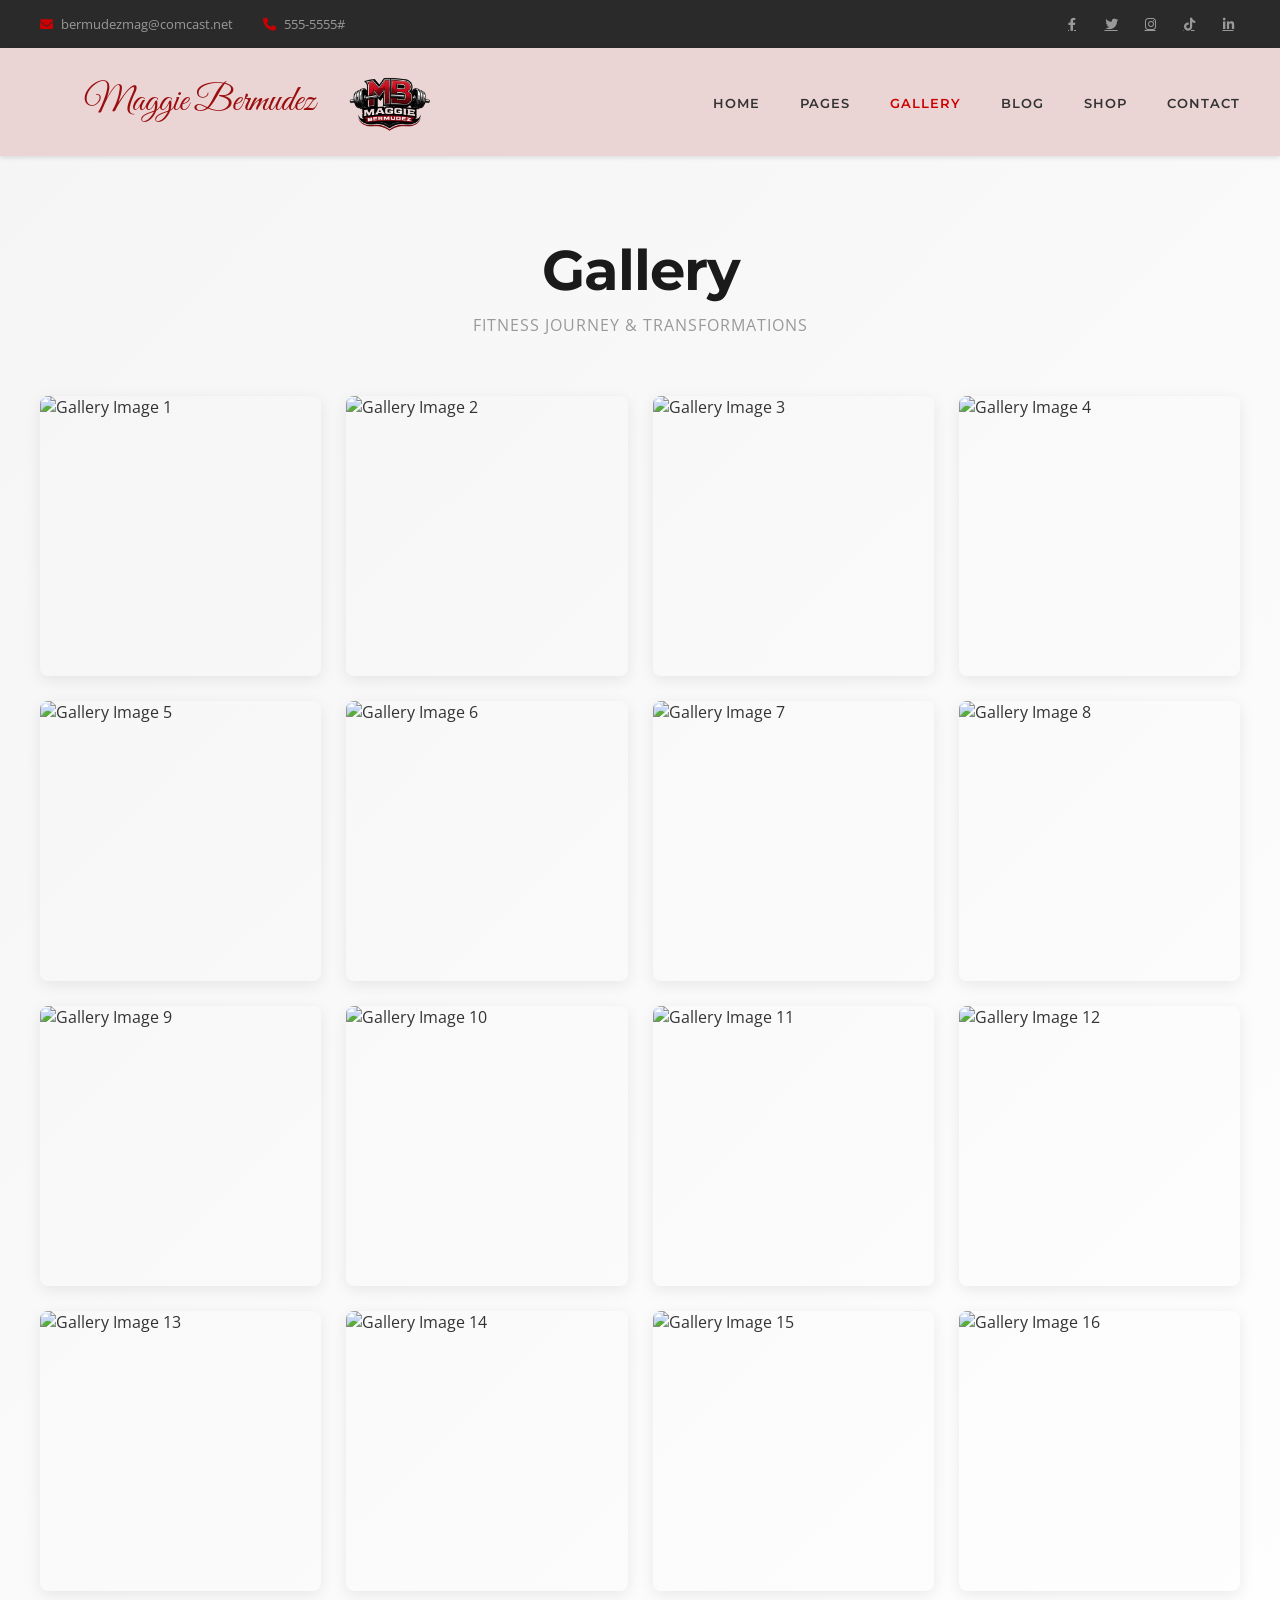
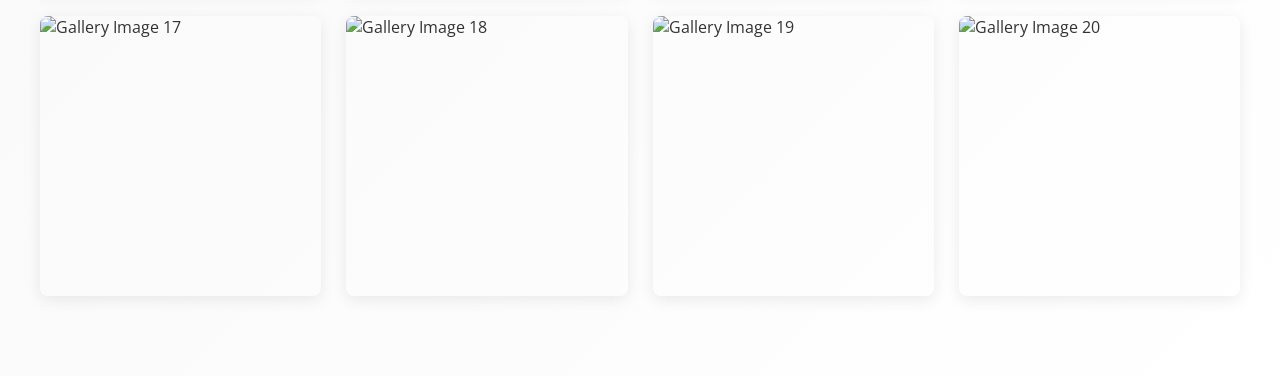
==== gallery.html @ b3c19551 "Add files via upload" ====
<!DOCTYPE html>
<html lang="en">
<head>
    <meta charset="UTF-8">
    <meta name="viewport" content="width=device-width, initial-scale=1.0">
    <title>Gallery - Maggie Bermudez</title>
    <link rel="stylesheet" href="styles.css">
    <link rel="stylesheet" href="https://cdnjs.cloudflare.com/ajax/libs/font-awesome/6.0.0/css/all.min.css">
    <link href="https://fonts.googleapis.com/css2?family=Great+Vibes&family=Montserrat:wght@400;700&family=Open+Sans:wght@400;600&display=swap" rel="stylesheet">
</head>
<body>
    <!-- Top Header -->
    <header class="top-header">
        <div class="header-left">
            <a class="header-item" href="mailto:bermudezmag@comcast.net?subject=I%27m%20interested%20in%20training%20with%20you" style="text-decoration:none; color:inherit;">
                <i class="fas fa-envelope"></i> bermudezmag@comcast.net
            </a>
            <span class="header-item"><i class="fas fa-phone"></i> 555-5555#</span>
        </div>
        <div class="header-right">
            <a href="https://www.facebook.com/maggiesteve.bermudez" class="social-icon" target="_blank" rel="noopener noreferrer"><i class="fab fa-facebook-f"></i></a>
            <a href="https://x.com/MaggieBermudez4" class="social-icon" target="_blank" rel="noopener noreferrer"><i class="fab fa-twitter"></i></a>
            <a href="https://instagram.com/maggie.a.bermudez" class="social-icon" target="_blank" rel="noopener noreferrer"><i class="fab fa-instagram"></i></a>
            <a href="https://www.tiktok.com/@curvyfitlatina" class="social-icon" target="_blank" rel="noopener noreferrer"><i class="fab fa-tiktok"></i></a>
            <a href="https://www.linkedin.com/pub/dir/Maggie/Bermudez" class="social-icon" target="_blank" rel="noopener noreferrer"><i class="fab fa-linkedin-in"></i></a>
        </div>
    </header>

    <!-- Navigation Bar -->
    <nav class="navbar">
        <div class="nav-container">
            <div class="nav-brand">
                <a href="index.html" class="nav-email">Maggie Bermudez</a>
                <div class="logo">
                    <img src="assets/images/Logo.png" alt="Maggie Bermudez Fitness Logo" class="brand-logo">
                </div>
            </div>
            <ul class="nav-links">
                <li><a href="index.html">HOME</a></li>
                <li><a href="pages.html">PAGES</a></li>
                <li><a href="gallery.html" class="active">GALLERY</a></li>
                <li><a href="https://lowerbuckstimes.com/2024/01/16/feasterville-woman-becomes-pro-football-player-at-age-43/" target="_blank" rel="noopener noreferrer">BLOG</a></li>
                <li><a href="https://phlinsurance.com/" target="_blank" rel="noopener noreferrer">SHOP</a></li>
                <li><a href="#" onclick="openContactModal(event)">CONTACT</a></li>
            </ul>
        </div>
    </nav>

    <!-- Gallery Section -->
    <section class="gallery-section">
        <div class="gallery-header">
            <h1 class="gallery-title">Gallery</h1>
            <p class="gallery-subtitle">Fitness Journey & Transformations</p>
        </div>

        <div class="gallery-container">
            <div class="gallery-grid">
                <!-- Gallery Items -->
                <div class="gallery-item">
                    <img src="assets/gallery/image1.png" alt="Gallery Image 1" class="gallery-image" onclick="openLightbox(this)">
                    <div class="gallery-overlay">
                        <i class="fas fa-plus"></i>
                    </div>
                </div>
                <div class="gallery-item">
                    <img src="assets/gallery/image2.png" alt="Gallery Image 2" class="gallery-image" onclick="openLightbox(this)">
                    <div class="gallery-overlay">
                        <i class="fas fa-plus"></i>
                    </div>
                </div>
                <div class="gallery-item">
                    <img src="assets/gallery/image3.png" alt="Gallery Image 3" class="gallery-image" onclick="openLightbox(this)">
                    <div class="gallery-overlay">
                        <i class="fas fa-plus"></i>
                    </div>
                </div>
                <div class="gallery-item">
                    <img src="assets/gallery/image4.png" alt="Gallery Image 4" class="gallery-image" onclick="openLightbox(this)">
                    <div class="gallery-overlay">
                        <i class="fas fa-plus"></i>
                    </div>
                </div>
                <div class="gallery-item">
                    <img src="assets/gallery/image5.png" alt="Gallery Image 5" class="gallery-image" onclick="openLightbox(this)">
                    <div class="gallery-overlay">
                        <i class="fas fa-plus"></i>
                    </div>
                </div>
                <div class="gallery-item">
                    <img src="assets/gallery/image6.png" alt="Gallery Image 6" class="gallery-image" onclick="openLightbox(this)">
                    <div class="gallery-overlay">
                        <i class="fas fa-plus"></i>
                    </div>
                </div>
                <div class="gallery-item">
                    <img src="assets/gallery/image7.png" alt="Gallery Image 7" class="gallery-image" onclick="openLightbox(this)">
                    <div class="gallery-overlay">
                        <i class="fas fa-plus"></i>
                    </div>
                </div>
                <div class="gallery-item">
                    <img src="assets/gallery/image8.png" alt="Gallery Image 8" class="gallery-image" onclick="openLightbox(this)">
                    <div class="gallery-overlay">
                        <i class="fas fa-plus"></i>
                    </div>
                </div>
                <div class="gallery-item">
                    <img src="assets/gallery/image9.png" alt="Gallery Image 9" class="gallery-image" onclick="openLightbox(this)">
                    <div class="gallery-overlay">
                        <i class="fas fa-plus"></i>
                    </div>
                </div>
                <div class="gallery-item">
                    <img src="assets/gallery/image10.png" alt="Gallery Image 10" class="gallery-image" onclick="openLightbox(this)">
                    <div class="gallery-overlay">
                        <i class="fas fa-plus"></i>
                    </div>
                </div>
                <div class="gallery-item">
                    <img src="assets/gallery/image11.png" alt="Gallery Image 11" class="gallery-image" onclick="openLightbox(this)">
                    <div class="gallery-overlay">
                        <i class="fas fa-plus"></i>
                    </div>
                </div>
                <div class="gallery-item">
                    <img src="assets/gallery/image12.png" alt="Gallery Image 12" class="gallery-image" onclick="openLightbox(this)">
                    <div class="gallery-overlay">
                        <i class="fas fa-plus"></i>
                    </div>
                </div>
                <div class="gallery-item">
                    <img src="assets/gallery/image13.png" alt="Gallery Image 13" class="gallery-image" onclick="openLightbox(this)">
                    <div class="gallery-overlay">
                        <i class="fas fa-plus"></i>
                    </div>
                </div>
                <div class="gallery-item">
                    <img src="assets/gallery/image14.png" alt="Gallery Image 14" class="gallery-image" onclick="openLightbox(this)">
                    <div class="gallery-overlay">
                        <i class="fas fa-plus"></i>
                    </div>
                </div>
                <div class="gallery-item">
                    <img src="assets/gallery/image15.png" alt="Gallery Image 15" class="gallery-image" onclick="openLightbox(this)">
                    <div class="gallery-overlay">
                        <i class="fas fa-plus"></i>
                    </div>
                </div>
                <div class="gallery-item">
                    <img src="assets/gallery/image16.png" alt="Gallery Image 16" class="gallery-image" onclick="openLightbox(this)">
                    <div class="gallery-overlay">
                        <i class="fas fa-plus"></i>
                    </div>
                </div>
                <div class="gallery-item">
                    <img src="assets/gallery/image17.png" alt="Gallery Image 17" class="gallery-image" onclick="openLightbox(this)">
                    <div class="gallery-overlay">
                        <i class="fas fa-plus"></i>
                    </div>
                </div>
                <div class="gallery-item">
                    <img src="assets/gallery/image18.png" alt="Gallery Image 18" class="gallery-image" onclick="openLightbox(this)">
                    <div class="gallery-overlay">
                        <i class="fas fa-plus"></i>
                    </div>
                </div>
                <div class="gallery-item">
                    <img src="assets/gallery/image19.png" alt="Gallery Image 19" class="gallery-image" onclick="openLightbox(this)">
                    <div class="gallery-overlay">
                        <i class="fas fa-plus"></i>
                    </div>
                </div>
                <div class="gallery-item">
                    <img src="assets/gallery/image20.png" alt="Gallery Image 20" class="gallery-image" onclick="openLightbox(this)">
                    <div class="gallery-overlay">
                        <i class="fas fa-plus"></i>
                    </div>
                </div>
            </div>
        </div>
    </section>

    <!-- Lightbox Modal -->
    <div id="lightbox" class="lightbox">
        <span class="lightbox-close" onclick="closeLightbox()">&times;</span>
        <img id="lightbox-image" src="" alt="Full Size Image" class="lightbox-image">
        <button class="lightbox-prev" onclick="prevImage()">&#10094;</button>
        <button class="lightbox-next" onclick="nextImage()">&#10095;</button>
    </div>

    <!-- Contact Modal -->
    <div id="contactModal" class="contact-modal">
        <div class="contact-modal-content">
            <span class="contact-modal-close" onclick="closeContactModal()">&times;</span>
            <div class="contact-modal-header">
                <h2>Get In Touch</h2>
            </div>
            <div class="contact-modal-body">
                <p class="contact-email">
                    <i class="fas fa-envelope"></i> 
                    <a href="mailto:bermudezmag@comcast.net">bermudezmag@comcast.net</a>
                </p>
                <p class="contact-message">Please reach out to me on social media</p>
                <p class="contact-thank-you">THANK YOU!</p>
            </div>
        </div>
    </div>

    <script src="gallery.js"></script>
    <script src="script.js"></script>
</body>
</html>
---- styles.css ----
* {
    margin: 0;
    padding: 0;
    box-sizing: border-box;
}

body {
    font-family: 'Open Sans', sans-serif;
    color: #333;
    background-color: #f5f5f5;
}

/* ===== Top Header ===== */
.top-header {
    background-color: #2a2a2a;
    padding: 12px 40px;
    display: flex;
    justify-content: space-between;
    align-items: center;
    font-size: 13px;
    color: #999;
}

.header-left {
    display: flex;
    gap: 30px;
}

.header-item {
    display: flex;
    align-items: center;
    gap: 8px;
}

.header-item i {
    color: #CC0000;
}

.header-right {
    display: flex;
    gap: 15px;
}

.social-icon {
    display: flex;
    align-items: center;
    justify-content: center;
    width: 24px;
    height: 24px;
    color: #999;
    transition: color 0.3s ease;
}

.social-icon:hover {
    color: #CC0000;
}

/* ===== Navigation Bar ===== */
.navbar {
    background-color: #ebd4d4;
    padding: 0 40px 0 1in;
    position: sticky;
    top: 0;
    z-index: 100;
    box-shadow: 0 2px 4px rgba(0, 0, 0, 0.1);
}

.nav-container {
    display: flex;
    justify-content: space-between;
    align-items: center;
    padding: 15px 0;
    max-width: none;
    margin: 0;
}

.nav-brand {
    display: flex;
    align-items: center;
    gap: 16px;
    margin-left: -12px;
}

.nav-email {
    font-family: 'Great Vibes', cursive;
    font-size: 36px;
    line-height: 1;
    color: #9a0e0e;
    text-decoration: none;
    white-space: nowrap;
    transition: color 0.3s ease, transform 0.3s ease;
}

.nav-email:hover {
    color: #CC0000;
    transform: translateY(-1px);
}

.logo {
    display: flex;
    align-items: center;
    text-decoration: none;
    cursor: pointer;
}

.brand-logo {
    display: flex;
    height: 78px;
    width: auto;
    object-fit: contain;
}

.nav-links {
    display: flex;
    list-style: none;
    gap: 40px;
}

.nav-links a {
    text-decoration: none;
    color: #333;
    font-size: 13px;
    font-weight: 600;
    letter-spacing: 1px;
    transition: color 0.3s ease;
    font-family: 'Montserrat', sans-serif;
}

.nav-links a:hover,
.nav-links a.active {
    color: #CC0000;
}

/* ===== Hero Section ===== */
.hero {
    width: 100%;
    height: 100vh;
    position: relative;
    overflow: hidden;
}

/* ===== Full Screen Carousel ===== */
.image-carousel-full {
    width: 100%;
    height: 100%;
    position: relative;
}

.carousel-wrapper-full {
    width: 100%;
    height: 100%;
    position: relative;
}

.carousel-image {
    width: 100%;
    height: 100%;
    object-fit: cover;
    position: absolute;
    top: 0;
    left: 0;
    opacity: 0;
    transition: opacity 0.8s ease-in-out;
}

.carousel-image.active {
    opacity: 1;
}

/* ===== Carousel Overlay ===== */
.carousel-overlay {
    position: absolute;
    top: 0;
    left: 0;
    width: 100%;
    height: 100%;
    background: rgba(0, 0, 0, 0.4);
    display: flex;
    align-items: center;
    justify-content: flex-start;
    padding: 0 60px;
    z-index: 10;
}

.hero-content {
    max-width: 600px;
    color: white;
    text-shadow: 2px 2px 8px rgba(0, 0, 0, 0.5);
}

.hero-subtitle {
    font-family: 'Montserrat', sans-serif;
    font-size: 14px;
    font-weight: 700;
    color: rgba(255, 255, 255, 0.9);
    letter-spacing: 2px;
    margin-bottom: 10px;
    text-transform: uppercase;
}

.hero-title {
    font-family: 'Montserrat', sans-serif;
    font-size: 72px;
    font-weight: 700;
    color: white;
    line-height: 1.1;
    margin-bottom: 25px;
    letter-spacing: -1px;
}

.hero-description {
    font-family: 'Open Sans', sans-serif;
    font-size: 16px;
    line-height: 1.8;
    color: rgba(255, 255, 255, 0.95);
    margin-bottom: 35px;
}

.read-more-btn {
    background-color: #CC0000;
    color: white;
    border: none;
    padding: 14px 35px;
    font-size: 12px;
    font-weight: 700;
    letter-spacing: 1px;
    cursor: pointer;
    text-transform: uppercase;
    transition: all 0.3s ease;
    font-family: 'Montserrat', sans-serif;
    box-shadow: 0 4px 15px rgba(204, 0, 0, 0.4);
    display: inline-block;
    text-decoration: none;
}

.read-more-btn:hover {
    background-color: #1a1a1a;
    box-shadow: 0 6px 20px rgba(26, 26, 26, 0.5);
    transform: translateY(-3px);
}

/* ===== Modern Carousel Controls ===== */
.carousel-controls-modern {
    position: absolute;
    bottom: 40px;
    left: 50%;
    transform: translateX(-50%);
    display: flex;
    gap: 20px;
    z-index: 20;
    align-items: center;
}

.carousel-control-btn {
    width: 50px;
    height: 50px;
    border-radius: 50%;
    background-color: rgba(255, 255, 255, 0.15);
    border: 2px solid rgba(255, 255, 255, 0.3);
    color: white;
    cursor: pointer;
    display: flex;
    align-items: center;
    justify-content: center;
    transition: all 0.3s ease;
    backdrop-filter: blur(10px);
}

.carousel-control-btn:hover {
    background-color: rgba(204, 0, 0, 0.8);
    border-color: #CC0000;
    transform: scale(1.1);
}

.carousel-control-btn.play-pause {
    width: 60px;
    height: 60px;
    background-color: rgba(204, 0, 0, 0.7);
    border-color: #CC0000;
}

.carousel-control-btn.play-pause:hover {
    background-color: #CC0000;
    transform: scale(1.15);
}

.carousel-control-btn svg {
    width: 24px;
    height: 24px;
}

.carousel-control-btn.play-pause svg {
    width: 24px;
    height: 24px;
}

/* ===== Responsive Design ===== */
@media (max-width: 1024px) {
    .nav-email {
        font-size: 30px;
    }

    .carousel-overlay {
        padding: 0 40px;
    }

    .hero-title {
        font-size: 52px;
    }

    .hero-description {
        font-size: 15px;
    }

    .nav-links {
        gap: 20px;
    }

    .header-left {
        gap: 15px;
    }
}

@media (max-width: 768px) {
    .top-header {
        flex-direction: column;
        gap: 10px;
        text-align: center;
        padding: 10px 20px;
    }

    .header-left,
    .header-right {
        flex-direction: column;
        gap: 10px;
        justify-content: center;
        align-items: center;
    }

    .navbar {
        padding: 0 20px;
    }

    .nav-container {
        flex-direction: column;
        gap: 15px;
    }

    .nav-brand {
        gap: 12px;
    }

    .nav-email {
        font-size: 28px;
    }

    .brand-logo {
        height: 68px;
    }

    .nav-links {
        flex-direction: column;
        gap: 15px;
        text-align: center;
    }

    .carousel-overlay {
        padding: 0 30px;
    }

    .hero-title {
        font-size: 42px;
    }

    .hero-description {
        font-size: 14px;
    }

    .carousel-controls-modern {
        bottom: 30px;
        gap: 15px;
    }

    .carousel-control-btn {
        width: 45px;
        height: 45px;
    }

    .carousel-control-btn.play-pause {
        width: 55px;
        height: 55px;
    }
}

@media (max-width: 480px) {
    .nav-brand {
        gap: 10px;
    }

    .nav-email {
        font-size: 22px;
    }

    .hero {
        height: auto;
        min-height: 60vh;
    }

    .hero-title {
        font-size: 32px;
    }

    .hero-description {
        font-size: 13px;
        line-height: 1.6;
    }

    .carousel-overlay {
        padding: 40px 20px;
        justify-content: center;
    }

    .hero-content {
        max-width: 100%;
    }

    .carousel-controls-modern {
        bottom: 20px;
        gap: 10px;
    }

    .brand-logo {
        height: 58px;
    }

    .carousel-control-btn {
        width: 40px;
        height: 40px;
    }

    .carousel-control-btn.play-pause {
        width: 50px;
        height: 50px;
    }

    .carousel-control-btn svg {
        width: 20px;
        height: 20px;
    }

    .read-more-btn {
        padding: 12px 28px;
        font-size: 11px;
    }
}

/* ===== Gallery Section ===== */
.gallery-section {
    padding: 80px 40px;
    background: linear-gradient(135deg, #f5f5f5 0%, #ffffff 100%);
    min-height: 100vh;
}

.gallery-header {
    text-align: center;
    margin-bottom: 60px;
}

.gallery-title {
    font-family: 'Montserrat', sans-serif;
    font-size: 56px;
    font-weight: 700;
    color: #1a1a1a;
    margin-bottom: 10px;
    letter-spacing: -1px;
}

.gallery-subtitle {
    font-family: 'Open Sans', sans-serif;
    font-size: 16px;
    color: #999;
    letter-spacing: 1px;
    text-transform: uppercase;
}

.gallery-container {
    max-width: 1400px;
    margin: 0 auto;
}

.gallery-grid {
    display: grid;
    grid-template-columns: repeat(auto-fit, minmax(250px, 1fr));
    gap: 25px;
    grid-auto-rows: 280px;
}

.gallery-item {
    position: relative;
    overflow: hidden;
    cursor: pointer;
    border-radius: 8px;
    box-shadow: 0 4px 15px rgba(0, 0, 0, 0.08);
    transition: all 0.4s cubic-bezier(0.4, 0, 0.2, 1);
}

.gallery-item:hover {
    transform: translateY(-10px);
    box-shadow: 0 15px 40px rgba(204, 0, 0, 0.15);
}

.gallery-image {
    width: 100%;
    height: 100%;
    object-fit: cover;
    transition: transform 0.5s cubic-bezier(0.4, 0, 0.2, 1);
}

.gallery-item:hover .gallery-image {
    transform: scale(1.08);
}

.gallery-overlay {
    position: absolute;
    top: 0;
    left: 0;
    width: 100%;
    height: 100%;
    background: rgba(204, 0, 0, 0.8);
    display: flex;
    align-items: center;
    justify-content: center;
    opacity: 0;
    transition: opacity 0.4s cubic-bezier(0.4, 0, 0.2, 1);
    z-index: 5;
}

.gallery-item:hover .gallery-overlay {
    opacity: 1;
}

.gallery-overlay i {
    font-size: 48px;
    color: white;
    transform: scale(0.5);
    transition: transform 0.4s cubic-bezier(0.4, 0, 0.2, 1);
}

.gallery-item:hover .gallery-overlay i {
    transform: scale(1);
}

/* ===== Lightbox Modal ===== */
.lightbox {
    display: none;
    position: fixed;
    top: 0;
    left: 0;
    width: 100%;
    height: 100%;
    background: rgba(0, 0, 0, 0.95);
    z-index: 1000;
    align-items: center;
    justify-content: center;
    animation: fadeIn 0.3s ease-in-out;
}

@keyframes fadeIn {
    from {
        opacity: 0;
    }
    to {
        opacity: 1;
    }
}

.lightbox-image {
    max-width: 90%;
    max-height: 90%;
    object-fit: contain;
    animation: zoomIn 0.3s ease-in-out;
}

@keyframes zoomIn {
    from {
        transform: scale(0.95);
        opacity: 0;
    }
    to {
        transform: scale(1);
        opacity: 1;
    }
}

.lightbox-close {
    position: absolute;
    top: 30px;
    right: 40px;
    font-size: 40px;
    color: white;
    cursor: pointer;
    z-index: 1001;
    transition: all 0.3s ease;
    background: rgba(204, 0, 0, 0.8);
    width: 50px;
    height: 50px;
    display: flex;
    align-items: center;
    justify-content: center;
    border-radius: 50%;
}

.lightbox-close:hover {
    background: #CC0000;
    transform: scale(1.15);
}

.lightbox-prev,
.lightbox-next {
    position: absolute;
    top: 50%;
    transform: translateY(-50%);
    background: rgba(204, 0, 0, 0.8);
    color: white;
    border: none;
    font-size: 24px;
    padding: 15px 20px;
    cursor: pointer;
    border-radius: 4px;
    transition: all 0.3s ease;
    z-index: 1001;
}

.lightbox-prev {
    left: 30px;
}

.lightbox-next {
    right: 30px;
}

.lightbox-prev:hover,
.lightbox-next:hover {
    background: #CC0000;
    transform: translateY(-50%) scale(1.15);
}

/* ===== Gallery Responsive ===== */
@media (max-width: 1024px) {
    .gallery-section {
        padding: 60px 30px;
    }

    .gallery-title {
        font-size: 48px;
    }

    .gallery-grid {
        grid-template-columns: repeat(auto-fit, minmax(220px, 1fr));
        gap: 20px;
        grid-auto-rows: 250px;
    }
}

@media (max-width: 768px) {
    .gallery-section {
        padding: 50px 20px;
    }

    .gallery-title {
        font-size: 40px;
    }

    .gallery-grid {
        grid-template-columns: repeat(auto-fit, minmax(180px, 1fr));
        gap: 15px;
        grid-auto-rows: 220px;
    }

    .lightbox-prev,
    .lightbox-next {
        padding: 12px 16px;
        font-size: 20px;
    }

    .lightbox-prev {
        left: 15px;
    }

    .lightbox-next {
        right: 15px;
    }

    .lightbox-close {
        top: 20px;
        right: 20px;
        font-size: 32px;
        width: 45px;
        height: 45px;
    }
}

@media (max-width: 480px) {
    .gallery-section {
        padding: 40px 15px;
    }

    .gallery-title {
        font-size: 32px;
    }

    .gallery-subtitle {
        font-size: 13px;
    }

    .gallery-grid {
        grid-template-columns: repeat(auto-fit, minmax(150px, 1fr));
        gap: 12px;
        grid-auto-rows: 180px;
    }

    .gallery-overlay i {
        font-size: 36px;
    }

    .lightbox-image {
        max-width: 95%;
        max-height: 80%;
    }

    .lightbox-prev,
    .lightbox-next {
        padding: 10px 12px;
        font-size: 18px;
    }

    .lightbox-prev {
        left: 10px;
    }

    .lightbox-next {
        right: 10px;
    }

    .lightbox-close {
        top: 15px;
        right: 15px;
        font-size: 28px;
        width: 40px;
        height: 40px;
    }
}

/* ===== About Page (Pages Section) ===== */
.about-hero {
    position: relative;
    width: 100%;
    min-height: 100vh;
    display: flex;
    align-items: center;
    justify-content: center;
    overflow: hidden;
}

.about-background {
    position: absolute;
    top: 0;
    left: 0;
    width: 100%;
    height: 100%;
    z-index: 1;
}

.about-background-image {
    width: 100%;
    height: 100%;
    object-fit: cover;
    object-position: center;
}

.about-content-overlay {
    position: absolute;
    top: 0;
    left: 0;
    width: 100%;
    height: 100%;
    background: linear-gradient(90deg, rgba(26, 26, 26, 0.75) 0%, rgba(26, 26, 26, 0.6) 40%, rgba(26, 26, 26, 0.3) 70%, transparent 100%);
    display: flex;
    align-items: center;
    z-index: 2;
}

.about-text-container {
    max-width: 700px;
    padding: 60px 60px 60px 80px;
    backdrop-filter: blur(5px);
}

.about-text {
    font-family: 'Open Sans', sans-serif;
    font-size: 18px;
    line-height: 1.8;
    color: #f0f0f0;
    margin-bottom: 25px;
    text-align: justify;
    text-shadow: 1px 1px 3px rgba(0, 0, 0, 0.5);
}

.about-text:first-child {
    font-size: 20px;
    font-weight: 600;
    color: #ffffff;
}

/* ===== About Page Responsive ===== */
@media (max-width: 1024px) {
    .about-text-container {
        max-width: 600px;
        padding: 50px 50px 50px 60px;
    }

    .about-text {
        font-size: 16px;
    }

    .about-text:first-child {
        font-size: 18px;
    }

    .about-content-overlay {
        background: linear-gradient(90deg, rgba(26, 26, 26, 0.8) 0%, rgba(26, 26, 26, 0.7) 45%, rgba(26, 26, 26, 0.4) 75%, transparent 100%);
    }
}

@media (max-width: 768px) {
    .about-text-container {
        max-width: 100%;
        padding: 40px 30px;
    }

    .about-text {
        font-size: 15px;
        line-height: 1.7;
        margin-bottom: 20px;
    }

    .about-text:first-child {
        font-size: 16px;
    }

    .about-content-overlay {
        background: linear-gradient(180deg, rgba(26, 26, 26, 0.85) 0%, rgba(26, 26, 26, 0.9) 50%, rgba(26, 26, 26, 0.85) 100%);
    }

    .about-hero {
        min-height: auto;
        padding: 60px 0;
    }

    .about-background {
        position: relative;
        height: 400px;
    }

    .about-background-image {
        object-fit: cover;
    }
}

@media (max-width: 480px) {
    .about-text-container {
        padding: 30px 20px;
    }

    .about-text {
        font-size: 14px;
        line-height: 1.6;
        margin-bottom: 18px;
        text-align: left;
    }

    .about-text:first-child {
        font-size: 14px;
    }

    .about-content-overlay {
        background: linear-gradient(180deg, rgba(26, 26, 26, 0.9) 0%, rgba(26, 26, 26, 0.95) 50%, rgba(26, 26, 26, 0.9) 100%);
    }

    .about-background {
        height: 300px;
    }
}

/* ===== Contact Modal ===== */
.contact-modal {
    display: none;
    position: fixed;
    z-index: 2000;
    left: 0;
    top: 0;
    width: 100%;
    height: 100%;
    background-color: rgba(0, 0, 0, 0.5);
    animation: fadeIn 0.3s ease-in-out;
}

.contact-modal-content {
    background-color: #ffffff;
    margin: auto;
    padding: 40px;
    border-radius: 12px;
    width: 90%;
    max-width: 500px;
    position: absolute;
    top: 50%;
    left: 50%;
    transform: translate(-50%, -50%);
    box-shadow: 0 10px 40px rgba(0, 0, 0, 0.3);
    animation: zoomIn 0.3s ease-in-out;
}

.contact-modal-header {
    text-align: center;
    margin-bottom: 30px;
    border-bottom: 3px solid #CC0000;
    padding-bottom: 15px;
}

.contact-modal-header h2 {
    font-family: 'Montserrat', sans-serif;
    font-size: 32px;
    color: #1a1a1a;
    margin: 0;
    font-weight: 700;
}

.contact-modal-body {
    text-align: center;
}

.contact-email {
    font-size: 18px;
    color: #333;
    margin-bottom: 20px;
    display: flex;
    align-items: center;
    justify-content: center;
    gap: 10px;
}

.contact-email i {
    color: #CC0000;
    font-size: 20px;
}

.contact-email a {
    color: #CC0000;
    text-decoration: none;
    font-weight: 600;
    transition: color 0.3s ease;
}

.contact-email a:hover {
    color: #1a1a1a;
    text-decoration: underline;
}

.contact-message {
    font-family: 'Open Sans', sans-serif;
    font-size: 16px;
    color: #666;
    margin: 25px 0;
    line-height: 1.6;
}

.contact-thank-you {
    font-family: 'Montserrat', sans-serif;
    font-size: 24px;
    font-weight: 700;
    color: #CC0000;
    margin-top: 30px;
    letter-spacing: 2px;
}

.contact-modal-close {
    position: absolute;
    right: 20px;
    top: 20px;
    font-size: 32px;
    font-weight: bold;
    color: #999;
    cursor: pointer;
    transition: color 0.3s ease;
}

.contact-modal-close:hover,
.contact-modal-close:focus {
    color: #CC0000;
}

/* ===== Contact Modal Responsive ===== */
@media (max-width: 768px) {
    .contact-modal-content {
        width: 95%;
        padding: 30px;
        max-width: 400px;
    }

    .contact-modal-header h2 {
        font-size: 28px;
    }

    .contact-email {
        font-size: 16px;
    }

    .contact-message {
        font-size: 15px;
    }

    .contact-thank-you {
        font-size: 22px;
    }

    .contact-modal-close {
        font-size: 28px;
        right: 15px;
        top: 15px;
    }
}

@media (max-width: 480px) {
    .contact-modal-content {
        width: 95%;
        padding: 25px;
        border-radius: 8px;
    }

    .contact-modal-header h2 {
        font-size: 24px;
    }

    .contact-email {
        font-size: 14px;
        gap: 8px;
    }

    .contact-email i {
        font-size: 18px;
    }

    .contact-message {
        font-size: 14px;
        margin: 20px 0;
    }

    .contact-thank-you {
        font-size: 20px;
        margin-top: 25px;
    }
}
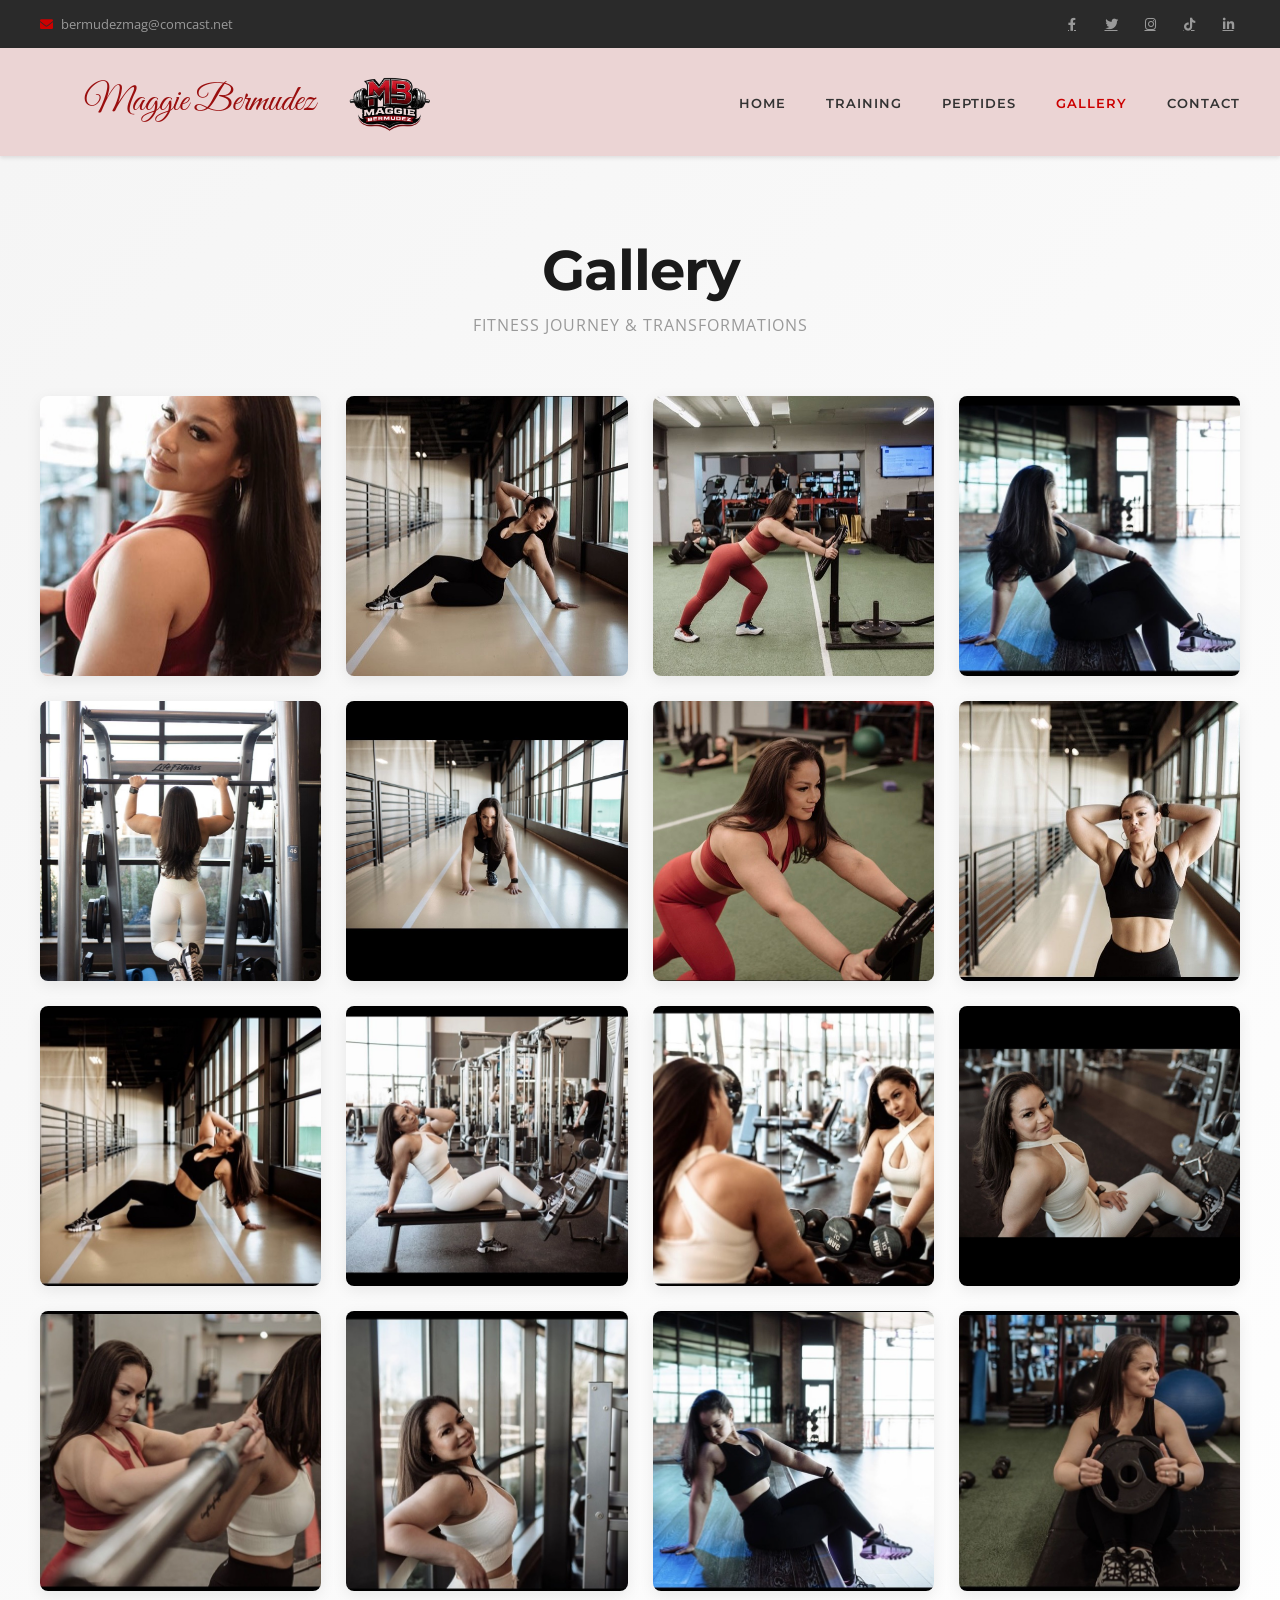
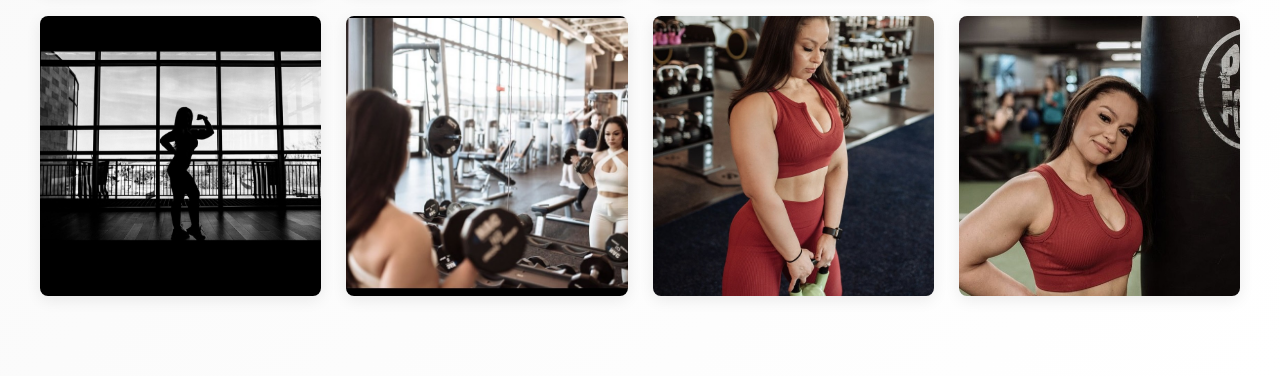
==== commit e51219fc: "Add files via upload" ====
--- a/gallery.html
+++ b/gallery.html
@@ -15,7 +15,7 @@
             <a class="header-item" href="mailto:bermudezmag@comcast.net?subject=I%27m%20interested%20in%20training%20with%20you" style="text-decoration:none; color:inherit;">
                 <i class="fas fa-envelope"></i> bermudezmag@comcast.net
             </a>
-            <span class="header-item"><i class="fas fa-phone"></i> 555-5555#</span>
+            <a class="header-item header-phone" href="tel:267-574-4163"><i class="fas fa-phone"></i> 267-574-4163</a>
         </div>
         <div class="header-right">
             <a href="https://www.facebook.com/maggiesteve.bermudez" class="social-icon" target="_blank" rel="noopener noreferrer"><i class="fab fa-facebook-f"></i></a>
@@ -37,10 +37,9 @@
             </div>
             <ul class="nav-links">
                 <li><a href="index.html">HOME</a></li>
-                <li><a href="pages.html">PAGES</a></li>
+                <li><a href="services.html#training">TRAINING</a></li>
+                <li><a href="services.html#peptides">PEPTIDES</a></li>
                 <li><a href="gallery.html" class="active">GALLERY</a></li>
-                <li><a href="https://lowerbuckstimes.com/2024/01/16/feasterville-woman-becomes-pro-football-player-at-age-43/" target="_blank" rel="noopener noreferrer">BLOG</a></li>
-                <li><a href="https://phlinsurance.com/" target="_blank" rel="noopener noreferrer">SHOP</a></li>
                 <li><a href="#" onclick="openContactModal(event)">CONTACT</a></li>
             </ul>
         </div>
@@ -200,6 +199,10 @@
                     <i class="fas fa-envelope"></i> 
                     <a href="mailto:bermudezmag@comcast.net">bermudezmag@comcast.net</a>
                 </p>
+                <p class="contact-phone">
+                    <i class="fas fa-phone"></i> 
+                    <a href="tel:267-574-4163">267-574-4163</a>
+                </p>
                 <p class="contact-message">Please reach out to me on social media</p>
                 <p class="contact-thank-you">THANK YOU!</p>
             </div>
--- a/styles.css
+++ b/styles.css
@@ -34,6 +34,12 @@
 
 .header-item i {
     color: #CC0000;
+}
+
+.header-phone {
+    display: none;
+    text-decoration: none;
+    color: inherit;
 }
 
 .header-right {
@@ -337,6 +343,18 @@
         align-items: center;
     }
 
+    .header-phone {
+        display: flex;
+        align-items: center;
+        gap: 8px;
+        cursor: pointer;
+        transition: color 0.3s ease;
+    }
+
+    .header-phone:hover {
+        color: #CC0000;
+    }
+
     .navbar {
         padding: 0 20px;
     }
@@ -966,6 +984,33 @@
     text-decoration: underline;
 }
 
+.contact-phone {
+    font-size: 18px;
+    color: #333;
+    margin-bottom: 20px;
+    display: flex;
+    align-items: center;
+    justify-content: center;
+    gap: 10px;
+}
+
+.contact-phone i {
+    color: #CC0000;
+    font-size: 20px;
+}
+
+.contact-phone a {
+    color: #CC0000;
+    text-decoration: none;
+    font-weight: 600;
+    transition: color 0.3s ease;
+}
+
+.contact-phone a:hover {
+    color: #1a1a1a;
+    text-decoration: underline;
+}
+
 .contact-message {
     font-family: 'Open Sans', sans-serif;
     font-size: 16px;
@@ -1060,3 +1105,273 @@
         margin-top: 25px;
     }
 }
+
+/* ===== Services Page ===== */
+.services-nav-tabs {
+    display: flex;
+    justify-content: center;
+    background: linear-gradient(135deg, #f5f5f5 0%, #ebd4d4 100%);
+    padding: 30px 20px;
+    gap: 20px;
+    border-bottom: 3px solid #CC0000;
+    flex-wrap: wrap;
+}
+
+.services-tab-btn {
+    padding: 12px 30px;
+    font-family: 'Montserrat', sans-serif;
+    font-size: 14px;
+    font-weight: 700;
+    letter-spacing: 1px;
+    text-transform: uppercase;
+    color: #666;
+    background: white;
+    border: 2px solid #ddd;
+    border-radius: 50px;
+    cursor: pointer;
+    transition: all 0.3s ease;
+    text-decoration: none;
+    display: flex;
+    align-items: center;
+    gap: 8px;
+}
+
+.services-tab-btn i {
+    font-size: 16px;
+}
+
+.services-tab-btn:hover {
+    border-color: #CC0000;
+    color: #CC0000;
+}
+
+.services-tab-btn.active {
+    background: #CC0000;
+    color: white;
+    border-color: #CC0000;
+    box-shadow: 0 4px 15px rgba(204, 0, 0, 0.3);
+}
+
+.service-section {
+    display: none;
+    animation: fadeIn 0.5s ease-in-out;
+}
+
+.service-section.active {
+    display: block;
+}
+
+.service-content {
+    max-width: 1200px;
+    margin: 0 auto;
+    padding: 80px 40px;
+}
+
+.service-header {
+    text-align: center;
+    margin-bottom: 60px;
+}
+
+.service-header h1 {
+    font-family: 'Montserrat', sans-serif;
+    font-size: 56px;
+    font-weight: 700;
+    color: #1a1a1a;
+    margin-bottom: 10px;
+}
+
+.service-subtitle {
+    font-family: 'Open Sans', sans-serif;
+    font-size: 18px;
+    color: #999;
+    letter-spacing: 1px;
+}
+
+.service-body {
+    display: grid;
+    grid-template-columns: 1fr 1fr;
+    gap: 60px;
+    align-items: center;
+}
+
+.service-text p {
+    font-family: 'Open Sans', sans-serif;
+    font-size: 16px;
+    line-height: 1.8;
+    color: #555;
+    margin-bottom: 20px;
+    text-align: justify;
+}
+
+.service-features {
+    list-style: none;
+    margin-top: 30px;
+    padding: 0;
+}
+
+.service-features li {
+    font-size: 16px;
+    color: #333;
+    padding: 12px 0;
+    padding-left: 30px;
+    position: relative;
+    font-family: 'Open Sans', sans-serif;
+}
+
+.service-features li i {
+    position: absolute;
+    left: 0;
+    color: #CC0000;
+    font-size: 18px;
+}
+
+.service-cta {
+    display: flex;
+    justify-content: center;
+    align-items: center;
+    padding: 40px;
+    background: linear-gradient(135deg, rgba(204, 0, 0, 0.05) 0%, rgba(204, 0, 0, 0.1) 100%);
+    border-radius: 12px;
+    border: 2px solid #CC0000;
+}
+
+.service-btn {
+    background: #CC0000;
+    color: white;
+    padding: 16px 40px;
+    font-size: 14px;
+    font-weight: 700;
+    letter-spacing: 1px;
+    text-transform: uppercase;
+    text-decoration: none;
+    border-radius: 50px;
+    transition: all 0.3s ease;
+    display: inline-flex;
+    align-items: center;
+    gap: 10px;
+    font-family: 'Montserrat', sans-serif;
+    box-shadow: 0 4px 15px rgba(204, 0, 0, 0.4);
+}
+
+.service-btn:hover {
+    background: #1a1a1a;
+    box-shadow: 0 6px 25px rgba(0, 0, 0, 0.3);
+    transform: translateY(-3px);
+}
+
+.service-btn i {
+    transition: transform 0.3s ease;
+}
+
+.service-btn:hover i {
+    transform: translateX(5px);
+}
+
+/* ===== Services Responsive ===== */
+@media (max-width: 1024px) {
+    .service-content {
+        padding: 60px 30px;
+    }
+
+    .service-header h1 {
+        font-size: 48px;
+    }
+
+    .service-body {
+        grid-template-columns: 1fr;
+        gap: 40px;
+    }
+
+    .service-cta {
+        padding: 30px;
+    }
+}
+
+@media (max-width: 768px) {
+    .services-nav-tabs {
+        padding: 20px 10px;
+        gap: 10px;
+    }
+
+    .services-tab-btn {
+        padding: 10px 20px;
+        font-size: 12px;
+    }
+
+    .service-content {
+        padding: 50px 20px;
+    }
+
+    .service-header h1 {
+        font-size: 40px;
+    }
+
+    .service-subtitle {
+        font-size: 16px;
+    }
+
+    .service-body {
+        gap: 30px;
+    }
+
+    .service-text p {
+        font-size: 15px;
+    }
+
+    .service-features li {
+        font-size: 15px;
+        padding-left: 28px;
+    }
+
+    .service-cta {
+        text-align: center;
+    }
+
+    .service-btn {
+        padding: 14px 35px;
+        font-size: 12px;
+    }
+}
+
+@media (max-width: 480px) {
+    .services-nav-tabs {
+        flex-direction: column;
+        padding: 15px;
+    }
+
+    .services-tab-btn {
+        width: 100%;
+        justify-content: center;
+        padding: 12px 20px;
+    }
+
+    .service-content {
+        padding: 40px 15px;
+    }
+
+    .service-header h1 {
+        font-size: 32px;
+    }
+
+    .service-subtitle {
+        font-size: 14px;
+    }
+
+    .service-text p {
+        font-size: 14px;
+        text-align: left;
+    }
+
+    .service-features li {
+        font-size: 14px;
+    }
+
+    .service-cta {
+        padding: 25px 15px;
+    }
+
+    .service-btn {
+        padding: 12px 30px;
+        font-size: 11px;
+    }
+}
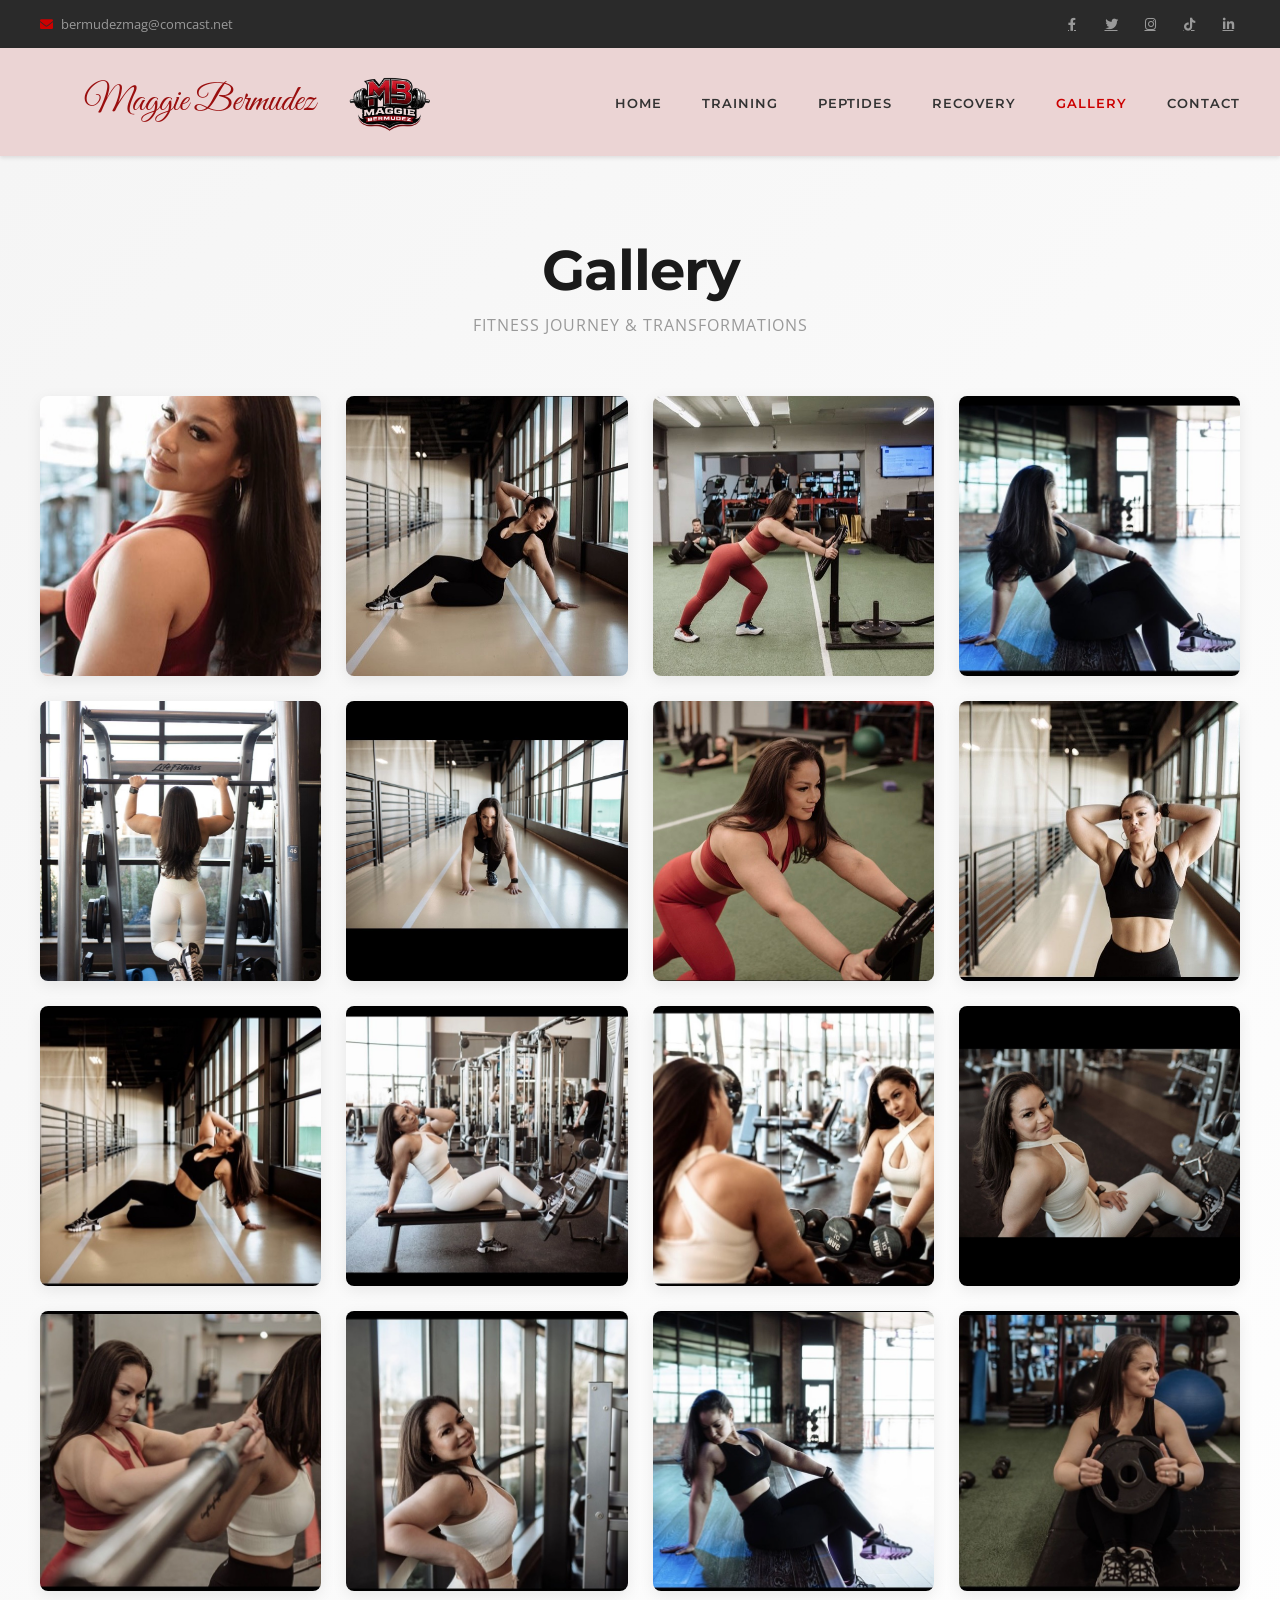
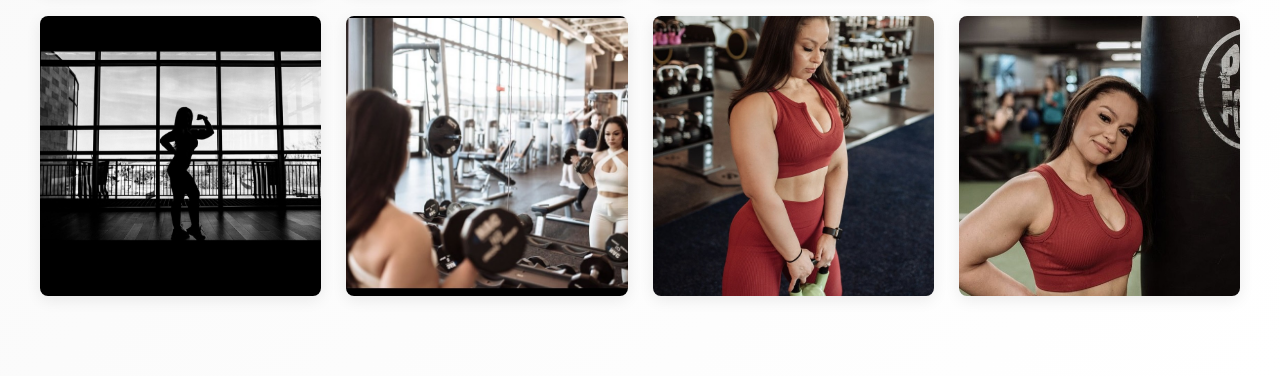
==== commit def4ddef: "Add files via upload" ====
--- a/gallery.html
+++ b/gallery.html
@@ -39,6 +39,7 @@
                 <li><a href="index.html">HOME</a></li>
                 <li><a href="services.html#training">TRAINING</a></li>
                 <li><a href="services.html#peptides">PEPTIDES</a></li>
+                <li><a href="services.html#recovery">RECOVERY</a></li>
                 <li><a href="gallery.html" class="active">GALLERY</a></li>
                 <li><a href="#" onclick="openContactModal(event)">CONTACT</a></li>
             </ul>
